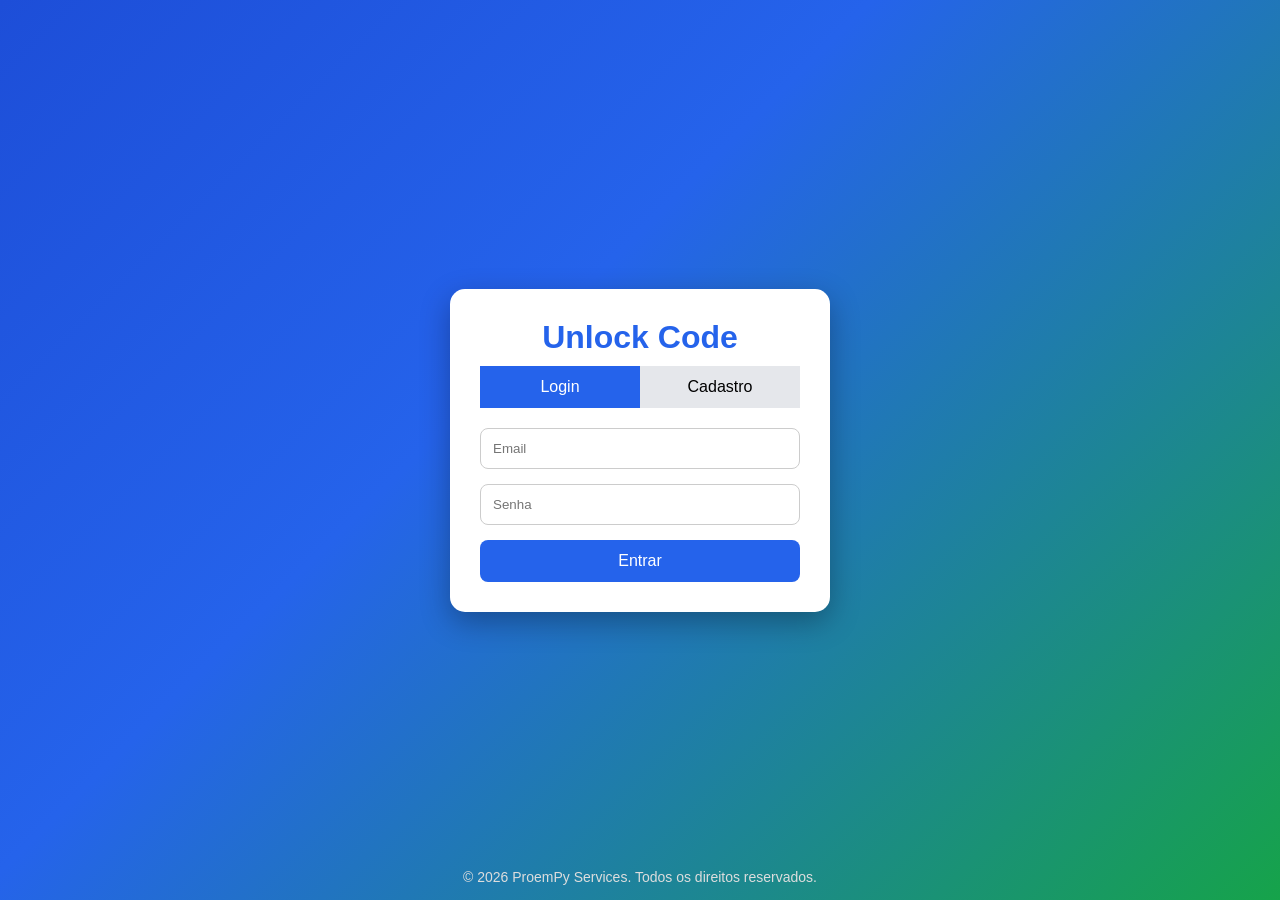
==== templates/index.html @ d2bff9a1 "Add files via upload" ====
<!DOCTYPE html>
<html lang="pt">
<head>
    <meta charset="UTF-8">
    <meta name="viewport" content="width=device-width, initial-scale=1.0">
    <title>ProemPy Services</title>

    <style>
        * {
            margin: 0;
            padding: 0;
            box-sizing: border-box;
            font-family: Arial, sans-serif;
        }

        body {
            min-height: 100vh;
            background: linear-gradient(
                135deg,
                #1d4ed8 0%,
                #2563eb 40%,
                #16a34a 100%
            );

            display: flex;
            flex-direction: column;
            justify-content: center;
            align-items: center;

            color: white;
        }

        .container {
            width: 380px;
            background: white;
            color: #333;
            padding: 30px;
            border-radius: 15px;
            box-shadow: 0 10px 30px rgba(0,0,0,0.3);
        }

        h1 {
            text-align: center;
            color: #2563eb;
            margin-bottom: 10px;
        }

        p.subtitle {
            text-align: center;
            margin-bottom: 25px;
            color: #666;
        }

        .tabs {
            display: flex;
            margin-bottom: 20px;
        }

        .tabs button {
            width: 50%;
            padding: 12px;
            border: none;
            cursor: pointer;
            background: #e5e7eb;
            font-size: 16px;
        }

        .tabs button.active {
            background: #2563eb;
            color: white;
        }

        form {
            display: none;
        }

        form.active {
            display: block;
        }

        input {
            width: 100%;
            padding: 12px;
            margin-bottom: 15px;
            border: 1px solid #ccc;
            border-radius: 8px;
        }

        button.submit {
            width: 100%;
            padding: 12px;
            background: #2563eb;
            color: white;
            border: none;
            border-radius: 8px;
            cursor: pointer;
            font-size: 16px;
        }

        button.submit:hover {
            background: #1d4ed8;
        }

        footer {
            position: fixed;
            bottom: 15px;
            text-align: center;
            font-size: 14px;
            color: #ddd;
        }
    </style>
</head>

<body>

<div class="container">

    <h1>Unlock Code</h1>

    <div class="tabs">
        <button id="loginTab" class="active" onclick="mostrarLogin()">
            Login
        </button>

        <button id="signupTab" onclick="mostrarSignup()">
            Cadastro
        </button>
    </div>


    <!-- Login -->
    <form id="loginForm" class="active">

        <input
            type="email"
            placeholder="Email"
            required
        >

        <input
            type="password"
            placeholder="Senha"
            required
        >

        <button class="submit">
            Entrar
        </button>

    </form>


    <!-- Cadastro -->
    <form id="signupForm">

        <input
            type="email"
            placeholder="Email"
            required
        >

        <input
            type="password"
            placeholder="Senha"
            required
        >

        <input
            type="password"
            placeholder="Confirmar senha"
            required
        >

        <button class="submit">
            Criar conta
        </button>

    </form>

</div>


<footer>
    © <span id="ano"></span> ProemPy Services. Todos os direitos reservados.
</footer>


<script>

    function mostrarLogin() {
        document.getElementById("loginForm").classList.add("active");
        document.getElementById("signupForm").classList.remove("active");

        document.getElementById("loginTab").classList.add("active");
        document.getElementById("signupTab").classList.remove("active");
    }


    function mostrarSignup() {
        document.getElementById("signupForm").classList.add("active");
        document.getElementById("loginForm").classList.remove("active");

        document.getElementById("signupTab").classList.add("active");
        document.getElementById("loginTab").classList.remove("active");
    }


    // Ano automático
    document.getElementById("ano").textContent = new Date().getFullYear();

</script>

</body>
</html>
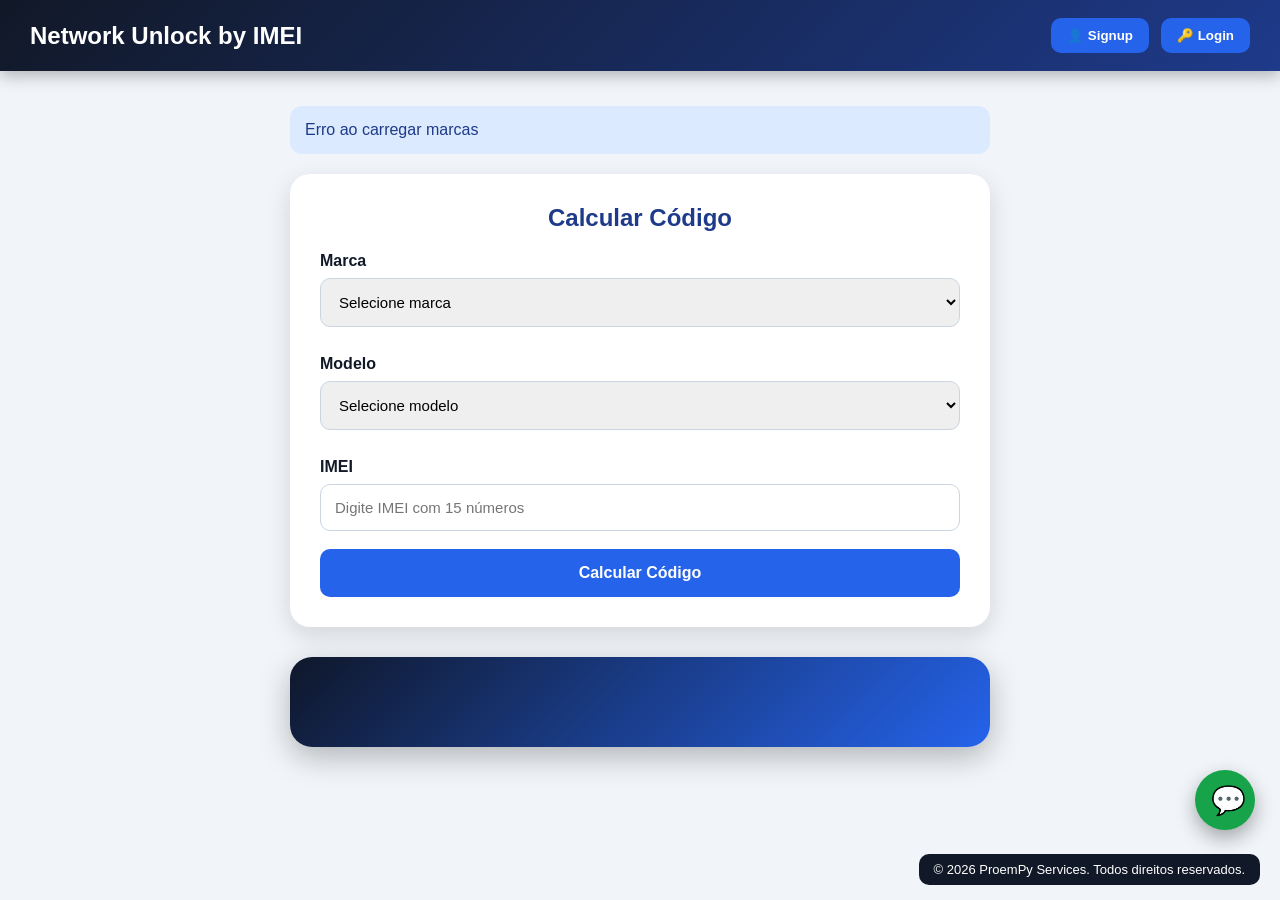
==== commit 903c6f38: "Rename dashboard.html to index.html" ====
--- a/templates/index.html
+++ b/templates/index.html
@@ -1,214 +1,481 @@
 <!DOCTYPE html>
 <html lang="pt">
+
 <head>
-    <meta charset="UTF-8">
-    <meta name="viewport" content="width=device-width, initial-scale=1.0">
-    <title>ProemPy Services</title>
-
-    <style>
-        * {
-            margin: 0;
-            padding: 0;
-            box-sizing: border-box;
-            font-family: Arial, sans-serif;
-        }
-
-        body {
-            min-height: 100vh;
-            background: linear-gradient(
-                135deg,
-                #1d4ed8 0%,
-                #2563eb 40%,
-                #16a34a 100%
-            );
-
-            display: flex;
-            flex-direction: column;
-            justify-content: center;
-            align-items: center;
-
-            color: white;
-        }
-
-        .container {
-            width: 380px;
-            background: white;
-            color: #333;
-            padding: 30px;
-            border-radius: 15px;
-            box-shadow: 0 10px 30px rgba(0,0,0,0.3);
-        }
-
-        h1 {
-            text-align: center;
-            color: #2563eb;
-            margin-bottom: 10px;
-        }
-
-        p.subtitle {
-            text-align: center;
-            margin-bottom: 25px;
-            color: #666;
-        }
-
-        .tabs {
-            display: flex;
-            margin-bottom: 20px;
-        }
-
-        .tabs button {
-            width: 50%;
-            padding: 12px;
-            border: none;
-            cursor: pointer;
-            background: #e5e7eb;
-            font-size: 16px;
-        }
-
-        .tabs button.active {
-            background: #2563eb;
-            color: white;
-        }
-
-        form {
-            display: none;
-        }
-
-        form.active {
-            display: block;
-        }
-
-        input {
-            width: 100%;
-            padding: 12px;
-            margin-bottom: 15px;
-            border: 1px solid #ccc;
-            border-radius: 8px;
-        }
-
-        button.submit {
-            width: 100%;
-            padding: 12px;
-            background: #2563eb;
-            color: white;
-            border: none;
-            border-radius: 8px;
-            cursor: pointer;
-            font-size: 16px;
-        }
-
-        button.submit:hover {
-            background: #1d4ed8;
-        }
-
-        footer {
-            position: fixed;
-            bottom: 15px;
-            text-align: center;
-            font-size: 14px;
-            color: #ddd;
-        }
-    </style>
+
+<meta charset="UTF-8">
+<meta name="viewport" content="width=device-width,initial-scale=1.0">
+
+<title>Network Unlock by IMEI</title>
+
+<link rel="stylesheet" href="style.css">
+
 </head>
 
+
 <body>
 
-<div class="container">
-
-    <h1>Unlock Code</h1>
-
-    <div class="tabs">
-        <button id="loginTab" class="active" onclick="mostrarLogin()">
-            Login
-        </button>
-
-        <button id="signupTab" onclick="mostrarSignup()">
-            Cadastro
-        </button>
-    </div>
-
-
-    <!-- Login -->
-    <form id="loginForm" class="active">
-
-        <input
-            type="email"
-            placeholder="Email"
-            required
-        >
-
-        <input
-            type="password"
-            placeholder="Senha"
-            required
-        >
-
-        <button class="submit">
-            Entrar
-        </button>
-
-    </form>
-
-
-    <!-- Cadastro -->
-    <form id="signupForm">
-
-        <input
-            type="email"
-            placeholder="Email"
-            required
-        >
-
-        <input
-            type="password"
-            placeholder="Senha"
-            required
-        >
-
-        <input
-            type="password"
-            placeholder="Confirmar senha"
-            required
-        >
-
-        <button class="submit">
-            Criar conta
-        </button>
-
-    </form>
-
-</div>
+
+<header>
+
+
+<div class="logo">
+Network Unlock by IMEI
+</div>
+
+
+
+<div id="menuLogin">
+
+
+<button onclick="abrirCadastro()">
+👤 Signup
+</button>
+
+
+<button onclick="abrirLogin()">
+🔑 Login
+</button>
+
+
+</div>
+
+
+
+
+
+<div id="menuUsuario" class="hidden">
+
+
+<span id="emailTopo"></span>
+
+
+<span>
+💰 <b id="saldoTopo">0</b> MT
+</span>
+
+
+
+<button onclick="abrirDeposito()">
+💳 Depositar
+</button>
+
+
+<button onclick="sair()">
+🚪 Sair
+</button>
+
+
+</div>
+
+
+</header>
+
+
+
+
+
+
+
+<!-- MODAL CADASTRO -->
+
+
+<div id="modalCadastro" class="modal hidden">
+
+
+<span class="fechar" onclick="fecharModais()">
+×
+</span>
+
+
+<h3>
+Cadastrar
+</h3>
+
+
+<input
+id="cadEmail"
+placeholder="Email">
+
+
+
+<input
+id="cadSenha"
+type="password"
+placeholder="Senha">
+
+
+
+<button class="primary" onclick="cadastrar()">
+
+Cadastrar
+
+</button>
+
+
+</div>
+
+
+
+
+
+
+
+<!-- MODAL LOGIN -->
+
+
+<div id="modalLogin" class="modal hidden">
+
+
+<span class="fechar" onclick="fecharModais()">
+×
+</span>
+
+
+<h3>
+Login
+</h3>
+
+
+
+<input
+id="logEmail"
+placeholder="Email">
+
+
+
+<input
+id="logSenha"
+type="password"
+placeholder="Senha">
+
+
+
+<button class="primary" onclick="login()">
+
+Entrar
+
+</button>
+
+
+</div>
+
+
+
+
+
+
+
+
+
+<!-- MODAL DEPOSITO -->
+
+
+<div id="modalDeposito" class="modal hidden">
+
+
+<span class="fechar" onclick="fecharModais()">
+
+×
+
+</span>
+
+
+
+<h3>
+Depositar saldo
+</h3>
+
+
+
+<select id="metodo">
+
+
+<option value="emola">
+eMola
+</option>
+
+
+<option value="mpesa">
+M-Pesa
+</option>
+
+
+</select>
+
+
+
+
+<input
+id="numero"
+placeholder="Número">
+
+
+<input
+id="valor"
+type="number"
+placeholder="Valor">
+
+
+
+<button
+class="primary green"
+onclick="recarregar()">
+
+Confirmar
+
+</button>
+
+
+</div>
+
+
+
+
+
+
+
+
+
+
+<main>
+
+
+<div id="msg"></div>
+
+
+
+
+
+<!-- AREA CALCULO -->
+
+
+<div class="card">
+
+
+<h2>
+Calcular Código
+</h2>
+
+
+
+
+<label>
+Marca
+</label>
+
+
+<select id="marca">
+
+<option>
+Selecione marca
+</option>
+
+</select>
+
+
+
+
+
+
+<label>
+Modelo
+</label>
+
+
+<select id="modelo">
+
+<option>
+Selecione modelo
+</option>
+
+</select>
+
+
+
+
+
+
+<label>
+IMEI
+</label>
+
+
+<input
+id="imei"
+maxlength="15"
+placeholder="Digite IMEI com 15 números">
+
+
+
+
+
+
+<button
+class="primary"
+onclick="calcular()">
+
+Calcular Código
+
+</button>
+
+
+</div>
+
+
+
+
+
+
+
+
+
+<!-- AREA RESULTADO SEPARADA -->
+
+
+<div class="resultado-area">
+
+
+<h2>
+</h2>
+
+
+<div id="resultado">
+
+
+</div>
+
+
+</div>
+
+
+
+
+
+</main>
+
+
+
+
+
+
+
+
+
+<!-- BOTAO SUPORTE -->
+
+
+<button
+id="btnSuporte"
+onclick="abrirSuporte()">
+
+💬
+
+</button>
+
+
+
+
+
+
+
+
+<!-- JANELA SUPORTE -->
+
+
+<div id="modalSuporte" class="suporte hidden">
+
+
+<span
+class="fechar"
+onclick="fecharSuporte()">
+
+×
+
+</span>
+
+
+
+<h3>
+Suporte
+</h3>
+
+
+
+<p>
+
+<b>
+Luís Paulino Levene Máquina
+</b>
+
+</p>
+
+
+
+
+<p>
+
+Contactos:
+
+<br>
+
+863614176
+
+<br>
+
+850320411
+
+</p>
+
+
+
+
+
+<a
+href="https://wa.me/258863614176"
+target="_blank">
+
+📱 Falar no WhatsApp
+
+</a>
+
+
+
+</div>
+
+
+
+
+
+
+
+
+
+<!-- RODAPE -->
 
 
 <footer>
-    © <span id="ano"></span> ProemPy Services. Todos os direitos reservados.
+
+© <span id="ano"></span>
+
+ProemPy Services.
+
+Todos direitos reservados.
+
 </footer>
 
 
-<script>
-
-    function mostrarLogin() {
-        document.getElementById("loginForm").classList.add("active");
-        document.getElementById("signupForm").classList.remove("active");
-
-        document.getElementById("loginTab").classList.add("active");
-        document.getElementById("signupTab").classList.remove("active");
-    }
-
-
-    function mostrarSignup() {
-        document.getElementById("signupForm").classList.add("active");
-        document.getElementById("loginForm").classList.remove("active");
-
-        document.getElementById("signupTab").classList.add("active");
-        document.getElementById("loginTab").classList.remove("active");
-    }
-
-
-    // Ano automático
-    document.getElementById("ano").textContent = new Date().getFullYear();
-
-</script>
+
+
+
+
+
+
+
+<script src="script.js"></script>
+
 
 </body>
-</html>+
+
+</html>
--- a/templates/style.css
+++ b/templates/style.css
@@ -0,0 +1,566 @@
+*{
+box-sizing:border-box;
+font-family:Arial,Helvetica,sans-serif;
+}
+
+
+body{
+
+margin:0;
+
+background:#f1f5f9;
+
+color:#111827;
+
+}
+
+
+
+/* ================= HEADER ================= */
+
+
+header{
+
+background:linear-gradient(
+135deg,
+#111827,
+#1e3a8a
+);
+
+color:white;
+
+padding:18px 30px;
+
+display:flex;
+
+justify-content:space-between;
+
+align-items:center;
+
+position:relative;
+
+box-shadow:0 5px 15px #0004;
+
+}
+
+
+
+.logo{
+
+font-size:24px;
+
+font-weight:bold;
+
+}
+
+
+
+/* MENUS */
+
+
+#menuLogin,
+#menuUsuario{
+
+display:flex;
+
+align-items:center;
+
+gap:12px;
+
+}
+
+
+
+#emailTopo{
+
+font-weight:bold;
+
+color:#93c5fd;
+
+}
+
+
+
+#saldoTopo{
+
+color:#22c55e;
+
+font-size:18px;
+
+}
+
+
+
+
+
+button{
+
+background:#2563eb;
+
+color:white;
+
+border:0;
+
+padding:10px 16px;
+
+border-radius:10px;
+
+cursor:pointer;
+
+font-weight:bold;
+
+transition:.3s;
+
+}
+
+
+
+button:hover{
+
+transform:translateY(-2px);
+
+opacity:.9;
+
+}
+
+
+
+.hidden{
+
+display:none!important;
+
+}
+
+
+
+/* ================= CONTAINER ================= */
+
+
+main{
+
+width:90%;
+
+max-width:700px;
+
+margin:35px auto;
+
+}
+
+
+
+/* ================= CARD CALCULO ================= */
+
+
+.card{
+
+background:white;
+
+padding:30px;
+
+border-radius:20px;
+
+box-shadow:0 8px 25px #0002;
+
+}
+
+
+
+.card h2{
+
+text-align:center;
+
+color:#1e3a8a;
+
+margin-top:0;
+
+}
+
+
+
+label{
+
+font-weight:bold;
+
+display:block;
+
+margin-top:10px;
+
+}
+
+
+
+input,
+select{
+
+width:100%;
+
+padding:14px;
+
+margin-top:8px;
+
+margin-bottom:18px;
+
+border:1px solid #cbd5e1;
+
+border-radius:10px;
+
+font-size:15px;
+
+}
+
+
+
+input:focus,
+select:focus{
+
+outline:none;
+
+border-color:#2563eb;
+
+}
+
+
+
+/* BOTAO PRINCIPAL */
+
+
+.primary{
+
+width:100%;
+
+background:#2563eb;
+
+padding:15px;
+
+font-size:16px;
+
+}
+
+
+
+.green{
+
+background:#16a34a;
+
+}
+
+
+
+
+
+/* ================= MODAIS ================= */
+
+
+.modal{
+
+position:absolute;
+
+top:75px;
+
+right:25px;
+
+width:300px;
+
+background:white;
+
+color:#111827;
+
+padding:25px;
+
+border-radius:18px;
+
+box-shadow:0 10px 30px #0005;
+
+z-index:1000;
+
+}
+
+
+
+.modal h3{
+
+text-align:center;
+
+}
+
+
+
+.fechar{
+
+float:right;
+
+font-size:22px;
+
+color:red;
+
+cursor:pointer;
+
+}
+
+
+
+
+
+/* ================= MENSAGEM ================= */
+
+
+.message{
+
+background:#dbeafe;
+
+color:#1e3a8a;
+
+padding:15px;
+
+border-radius:12px;
+
+margin-bottom:20px;
+
+}
+
+
+
+/* ================= RESULTADO ================= */
+
+
+.resultado-area{
+
+margin-top:30px;
+
+background:
+
+linear-gradient(
+135deg,
+#0f172a,
+#2563eb
+);
+
+padding:35px;
+
+border-radius:22px;
+
+text-align:center;
+
+color:white;
+
+box-shadow:0 10px 30px #0004;
+
+}
+
+
+
+.resultado-area h2{
+
+color:#bfdbfe;
+
+margin-top:0;
+
+}
+
+
+
+.codigo-final{
+
+background:white;
+
+color:#16a34a;
+
+font-size:42px;
+
+font-weight:bold;
+
+letter-spacing:8px;
+
+padding:25px;
+
+border-radius:15px;
+
+margin:25px auto;
+
+max-width:450px;
+
+border:3px solid #22c55e;
+
+box-shadow:0 5px 20px #0004;
+
+}
+
+
+
+.saldo-final{
+
+font-size:20px;
+
+color:#fde047;
+
+font-weight:bold;
+
+}
+
+
+
+/* ================= SUPORTE ================= */
+
+
+#btnSuporte{
+
+position:fixed;
+
+right:25px;
+
+bottom:70px;
+
+width:60px;
+
+height:60px;
+
+border-radius:50%;
+
+background:#16a34a;
+
+font-size:28px;
+
+box-shadow:0 8px 20px #0005;
+
+z-index:2000;
+
+}
+
+
+
+.suporte{
+
+position:fixed;
+
+right:25px;
+
+bottom:145px;
+
+width:270px;
+
+background:white;
+
+padding:20px;
+
+border-radius:18px;
+
+box-shadow:0 10px 35px #0005;
+
+z-index:2000;
+
+}
+
+
+
+.suporte h3{
+
+color:#2563eb;
+
+text-align:center;
+
+}
+
+
+
+.suporte a{
+
+display:block;
+
+background:#16a34a;
+
+color:white;
+
+padding:12px;
+
+border-radius:10px;
+
+text-decoration:none;
+
+text-align:center;
+
+margin-top:15px;
+
+}
+
+
+
+/* ================= FOOTER ================= */
+
+
+footer{
+
+position:fixed;
+
+right:20px;
+
+bottom:15px;
+
+background:#111827;
+
+color:white;
+
+padding:8px 15px;
+
+border-radius:10px;
+
+font-size:13px;
+
+}
+
+
+
+/* ================= RESPONSIVO ================= */
+
+
+@media(max-width:650px){
+
+
+header{
+
+flex-direction:column;
+
+gap:15px;
+
+}
+
+
+
+#menuLogin,
+#menuUsuario{
+
+flex-wrap:wrap;
+
+justify-content:center;
+
+}
+
+
+
+.logo{
+
+font-size:20px;
+
+}
+
+
+
+.codigo-final{
+
+font-size:28px;
+
+letter-spacing:4px;
+
+}
+
+
+
+footer{
+
+font-size:11px;
+
+right:10px;
+
+}
+
+
+}
